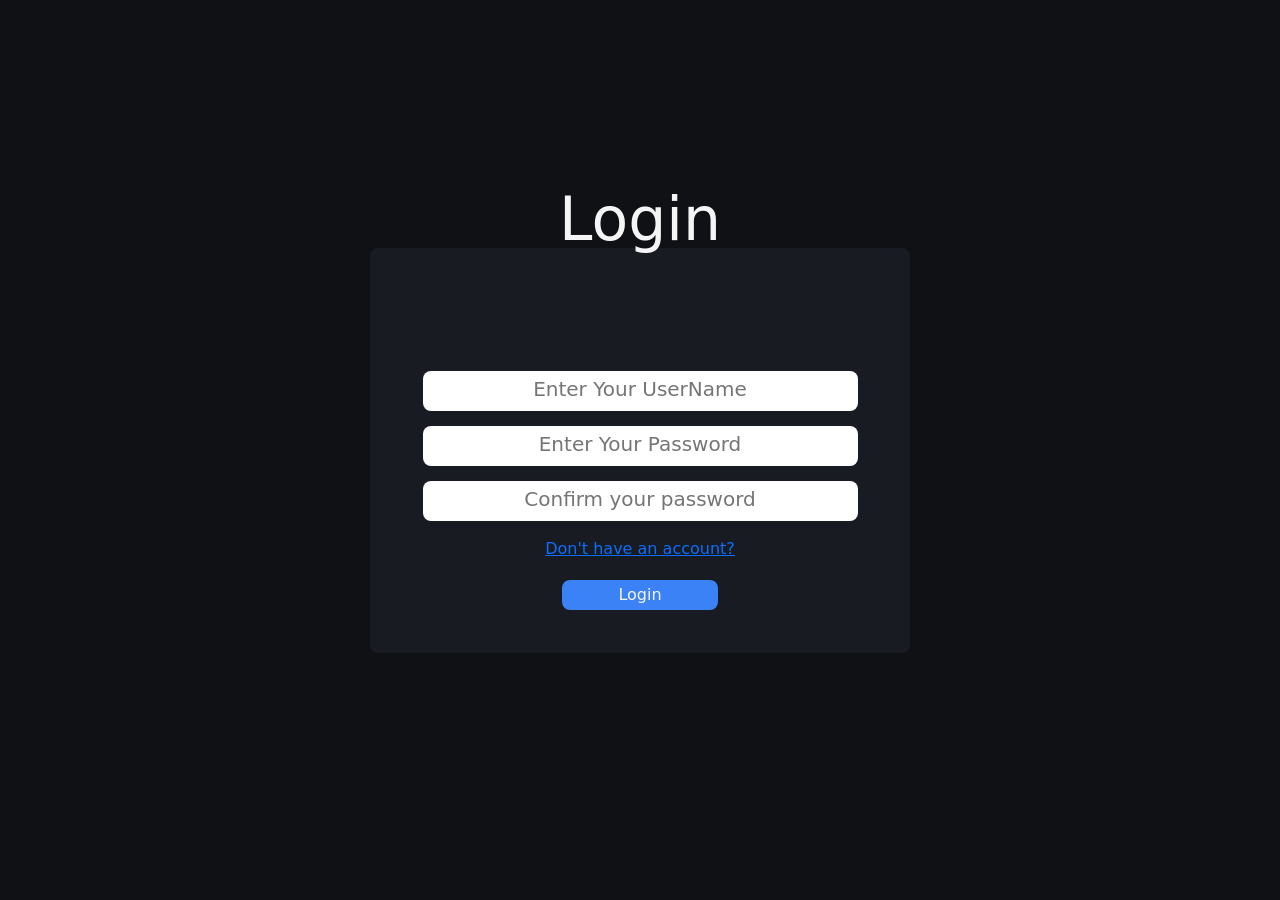
==== login.html @ c5ff9421 "Add files via upload" ====
<!DOCTYPE html>
<html lang="en">
<head>
    <meta charset="UTF-8">
    <meta name="viewport" content="width=device-width, initial-scale=1.0">
    <title>Create</title>
    <link rel="stylesheet" href="create.css">
    <link href="https://cdn.jsdelivr.net/npm/bootstrap@5.3.8/dist/css/bootstrap.min.css" rel="stylesheet" integrity="sha384-sRIl4kxILFvY47J16cr9ZwB07vP4J8+LH7qKQnuqkuIAvNWLzeN8tE5YBujZqJLB" crossorigin="anonymous">
</head>
<body id="body">
<div id="cover">
    <div id="hx">
        <h1>Login</h1>
    </div>
    
    <form>
        <input type="text" name="username" id="username" placeholder="Enter Your UserName" required>
        <input type="password" name="password" id="password" placeholder="Enter Your Password" required>
         <input type="password" name="cpassword" id="cpassword" placeholder="Confirm your password" required>
        
    </form>
    <p id="nigger"></p>
    <a href="create.html">Don't have an account?</a>
    <button id="bttn" type="button">Login</button>
</div>
    <script src="create.js"></script>
    <script src="https://cdn.jsdelivr.net/npm/bootstrap@5.3.8/dist/js/bootstrap.bundle.min.js" integrity="sha384-FKyoEForCGlyvwx9Hj09JcYn3nv7wiPVlz7YYwJrWVcXK/BmnVDxM+D2scQbITxI" crossorigin="anonymous"></script>
</body>
</html>
---- create.css ----
#body{
    min-height: 100vh;
    display: flex;
    justify-content: center;
    align-items: center;
    background-color: #0F1115;
}
a{
    text-decoration: none;
    color: #60A5FA;
}
form{
    display: flex;
    flex-direction: column;
    gap: 15px;
}
#cover {
    background-color: #181B21;
    height: 45vh;
    width: 60vh;
    display: flex;
    flex-direction: column;
    justify-content: center;
    align-items: center;
    border: none;
    border-radius: 8px;
}
#bttn{
    background-color: #3B82F6;
    border: none;
    margin-top: 19px;
    height: 30px;
    width: 156px;
    border-radius: 8px;
    color: #F5F5F5;
    transition: all 0.3s ease;
}
#bttn:hover{
    background-color: #2563EB;
}
input{
    width: 435px;
    border: none;
    border-radius: 8px;
    height: 40px;
}
input::placeholder{
    font-size: 20px;
    text-align: center;
}
#hx h1{
    position: relative;
    bottom: 108px;
    font-size: 60px;
    color: #F5F5F5;
}
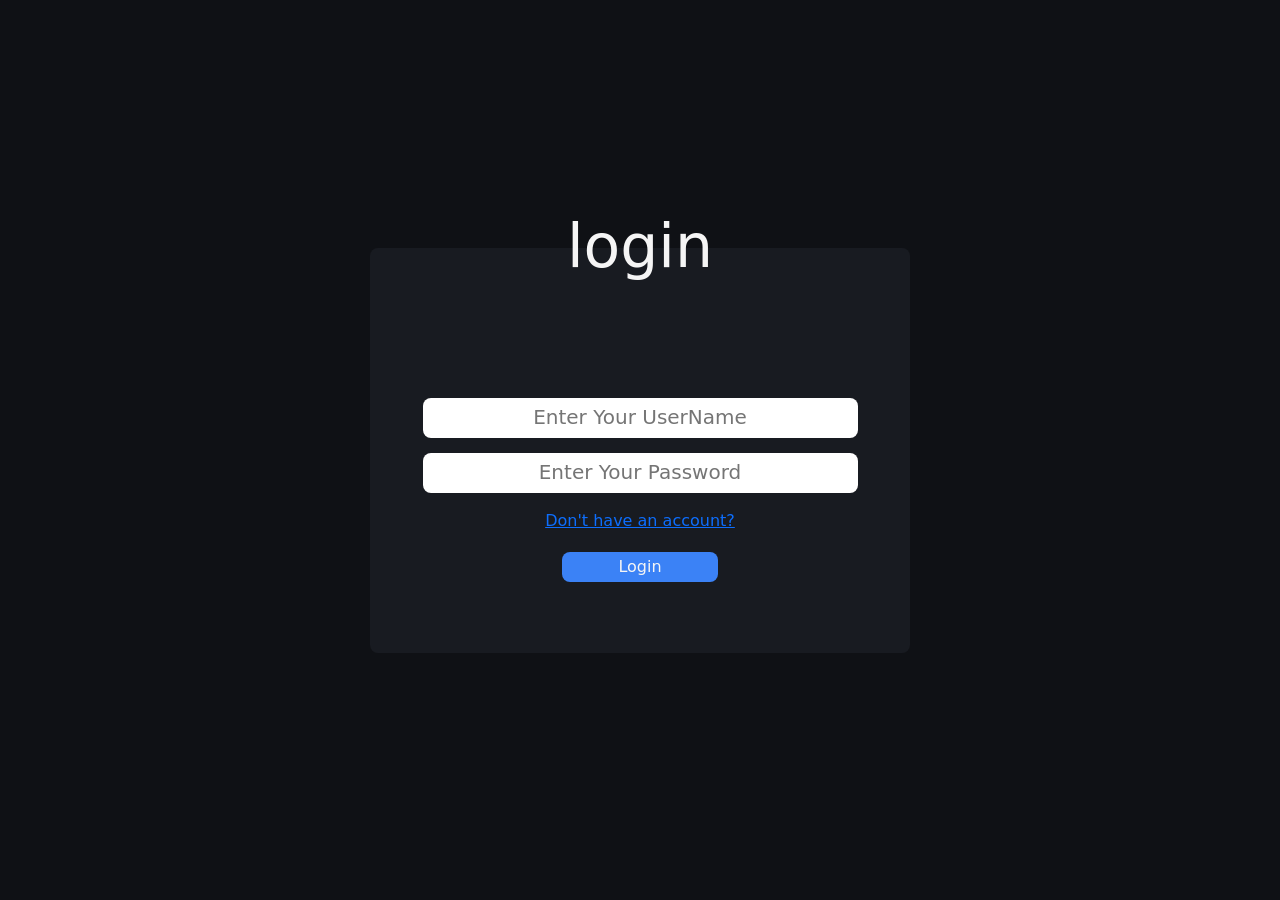
==== commit e383d510: "Add files via upload" ====
--- a/login.html
+++ b/login.html
@@ -4,26 +4,24 @@
     <meta charset="UTF-8">
     <meta name="viewport" content="width=device-width, initial-scale=1.0">
     <title>Create</title>
-    <link rel="stylesheet" href="create.css">
+    <link rel="stylesheet" href="login.css">
     <link href="https://cdn.jsdelivr.net/npm/bootstrap@5.3.8/dist/css/bootstrap.min.css" rel="stylesheet" integrity="sha384-sRIl4kxILFvY47J16cr9ZwB07vP4J8+LH7qKQnuqkuIAvNWLzeN8tE5YBujZqJLB" crossorigin="anonymous">
 </head>
 <body id="body">
 <div id="cover">
     <div id="hx">
-        <h1>Login</h1>
+        <h1>login</h1>
     </div>
     
     <form>
         <input type="text" name="username" id="username" placeholder="Enter Your UserName" required>
         <input type="password" name="password" id="password" placeholder="Enter Your Password" required>
-         <input type="password" name="cpassword" id="cpassword" placeholder="Confirm your password" required>
-        
     </form>
     <p id="nigger"></p>
-    <a href="create.html">Don't have an account?</a>
+    <a href="index.html">Don't have an account?</a>
     <button id="bttn" type="button">Login</button>
 </div>
-    <script src="create.js"></script>
+    <script src="login.js"></script>
     <script src="https://cdn.jsdelivr.net/npm/bootstrap@5.3.8/dist/js/bootstrap.bundle.min.js" integrity="sha384-FKyoEForCGlyvwx9Hj09JcYn3nv7wiPVlz7YYwJrWVcXK/BmnVDxM+D2scQbITxI" crossorigin="anonymous"></script>
 </body>
 </html>
--- a/login.css
+++ b/login.css
@@ -0,0 +1,56 @@
+#body{
+    min-height: 100vh;
+    display: flex;
+    justify-content: center;
+    align-items: center;
+    background-color: #0F1115;
+}
+a{
+    text-decoration: none;
+    color: #60A5FA;
+}
+form{
+    display: flex;
+    flex-direction: column;
+    gap: 15px;
+}
+#cover {
+    background-color: #181B21;
+    height: 45vh;
+    width: 60vh;
+    display: flex;
+    flex-direction: column;
+    justify-content: center;
+    align-items: center;
+    border: none;
+    border-radius: 8px;
+}
+#bttn{
+    background-color: #3B82F6;
+    border: none;
+    margin-top: 19px;
+    height: 30px;
+    width: 156px;
+    border-radius: 8px;
+    color: #F5F5F5;
+    transition: all 0.3s ease;
+}
+#bttn:hover{
+    background-color: #2563EB;
+}
+input{
+    width: 435px;
+    border: none;
+    border-radius: 8px;
+    height: 40px;
+}
+input::placeholder{
+    font-size: 20px;
+    text-align: center;
+}
+#hx h1{
+    position: relative;
+    bottom: 108px;
+    font-size: 60px;
+    color: #F5F5F5;
+}
